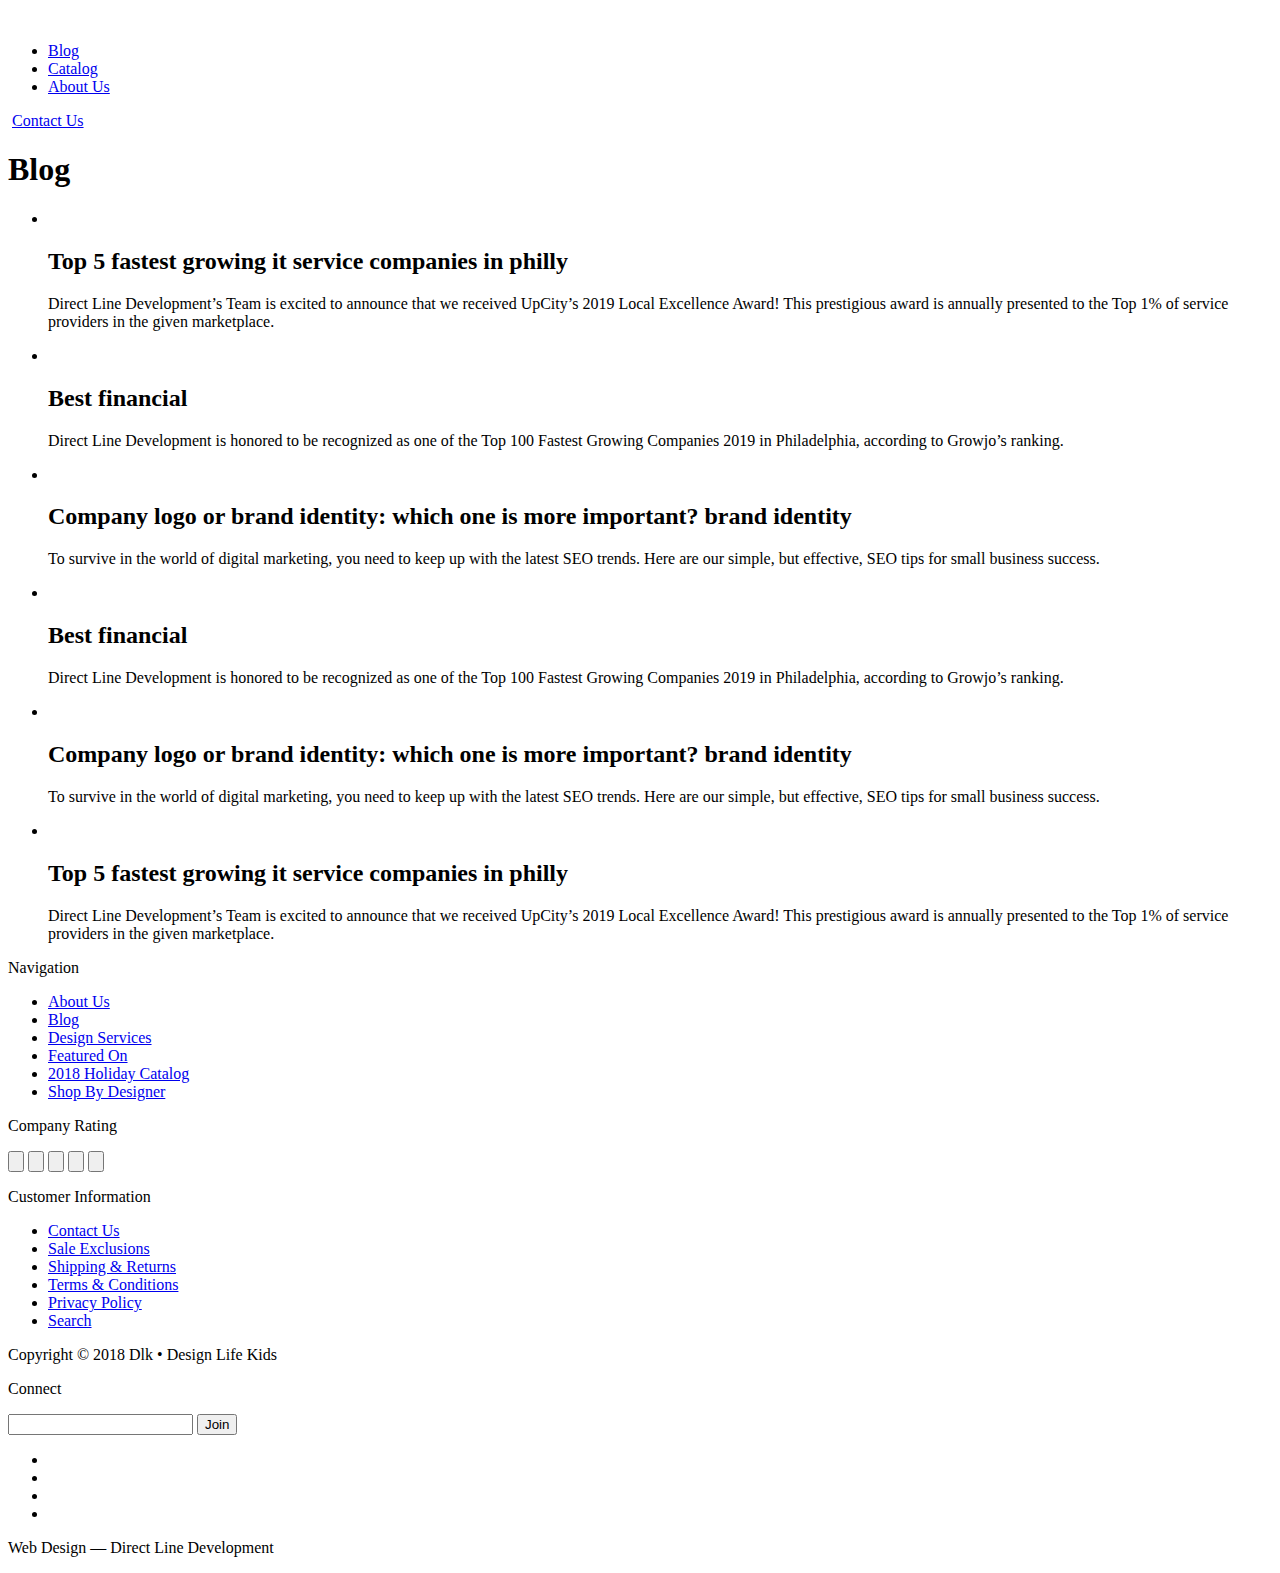
==== blog.html @ 63955d81 "add header" ====
<!DOCTYPE html>
<html lang="en">
<head>
    <meta charset="UTF-8">
    <meta http-equiv="X-UA-Compatible" content="IE=edge">
    <meta name="viewport" content="width=device-width, initial-scale=1.0">
    <title>Document</title>
</head>
<body>
    <header class="header">
        <a href=""><img src="#" alt=""></a>
        <nav>
            <ul>
                <li>
                    <a href="#">Blog</a>
                </li>
                <li>
                    <a href="#">Catalog</a>
                </li>
                <li>
                    <a href="#">About Us</a>
                </li>
            </ul>
        </nav>
        <img src="#" alt="">
        <a href="#">Contact  Us</a>
    </header>
    <section>
        <h1>Blog</h1>
        <nav class="breadcrumbs"></nav>
        <nav>
            <ul>
                <li>
                    <a href="#"><img src="#" alt=""></a>
                </li>
                <time></time>
                <h2>Top 5 fastest growing it service companies in philly</h2>
                <p>Direct Line Development’s Team is excited to announce that we received UpCity’s 2019 Local Excellence Award!
                This prestigious award is annually presented to the Top 1% of service providers in the given marketplace.</p>
                <li>
                    <a href="#"><img src="#" alt=""></a>
                </li>
                <time></time>
                <h2>Best financial</h2>
                <p>Direct Line Development is honored to be recognized as one of the Top 100 Fastest Growing Companies 2019
                in Philadelphia, according to Growjo’s ranking.</p>
                <li>
                    <a href="#"><img src="#" alt=""></a>
                </li>
                <time></time>
                <h2>Company logo or brand identity: which one is more important? brand identity</h2>
                <p>To survive in the world of digital marketing, you need to keep up with the latest SEO trends. Here are our simple,
                but effective, SEO tips for small business success.</p>
                <li>
                    <a href="#"><img src="#" alt=""></a>
                </li>
                <time></time>
                <h2>Best financial</h2>
                <p>Direct Line Development is honored to be recognized as one of the Top 100 Fastest Growing Companies 2019 in Philadelphia,
                according to Growjo’s ranking.</p>
                <li>
                    <a href="#"><img src="#" alt=""></a>
                </li>
                <time></time>
                <h2>Company logo or brand identity: which one is more important? brand identity</h2>
                <p>To survive in the world of digital marketing, you need to keep up with the latest SEO trends. Here are our simple,
                but effective, SEO tips for small business success.</p>
                <li>
                    <a href="#"><img src="#" alt=""></a>
                </li>
                <time></time>
                <h2>Top 5 fastest growing it service companies in philly</h2>
                <p>Direct Line Development’s Team is excited to announce that we received UpCity’s 2019 Local Excellence Award!
                This prestigious award is annually presented to the Top 1% of service providers in the given marketplace.</p>
            </ul>
        </nav>
        <nav class="breadcrumbs"></nav>
    </section>
    <footer>
        <p class="navigation">
            <p>Navigation</p>
            <nav>
                <ul>
                    <li>
                        <a href="#">About Us</a>
                    </li>
                    <li>
                        <a href="#">Blog</a>
                    </li>
                    <li>
                        <a href="#">Design Services</a>
                    </li>
                    <li>
                        <a href="#">Featured On</a>
                    </li>
                    <li>
                        <a href="#">2018 Holiday Catalog</a>
                    </li>
                    <li>
                        <a href="#">Shop By Designer</a>
                    </li>
                </ul>
            </nav>
            <p>Company Rating</p>
            <div class="stars">
                <button><img src="#" alt=""></button>
                <button><img src="#" alt=""></button>
                <button><img src="#" alt=""></button>
                <button><img src="#" alt=""></button>
                <button><img src="#" alt=""></button>
            </div>
        </div>
        <div class="customer_information">
            <p>Customer Information</p>
            <ul>
                <li>
                    <a href="#">Contact Us</a>
                </li>
                <li>
                    <a href="#">Sale Exclusions</a>
                </li>
                <li>
                    <a href="#">Shipping & Returns</a>
                </li>
                <li>
                    <a href="#">Terms & Conditions</a>
                </li>
                <li>
                    <a href="#">Privacy Policy</a>
                </li>
                <li>
                    <a href="#">Search</a>
                </li>
            </ul>
            <p>Copyright © 2018 Dlk • Design Life Kids</p>
        </div>
        <div class="connect">
            <p>Connect</p>
            <input type="text" name="email" class="email_input">
            <button class="email">Join</button>
            <ul class="soc_network">
                <li>
                    <img src="#" alt="">
                </li>
                <li>
                    <img src="#" alt="">
                </li>
                <li>
                    <img src="#" alt="">
                </li>
                <li>
                    <img src="#" alt="">
                </li>
            </ul>
            <p>Web Design — Direct Line Development</p>
        </div>
    </footer>
</body>
</html>
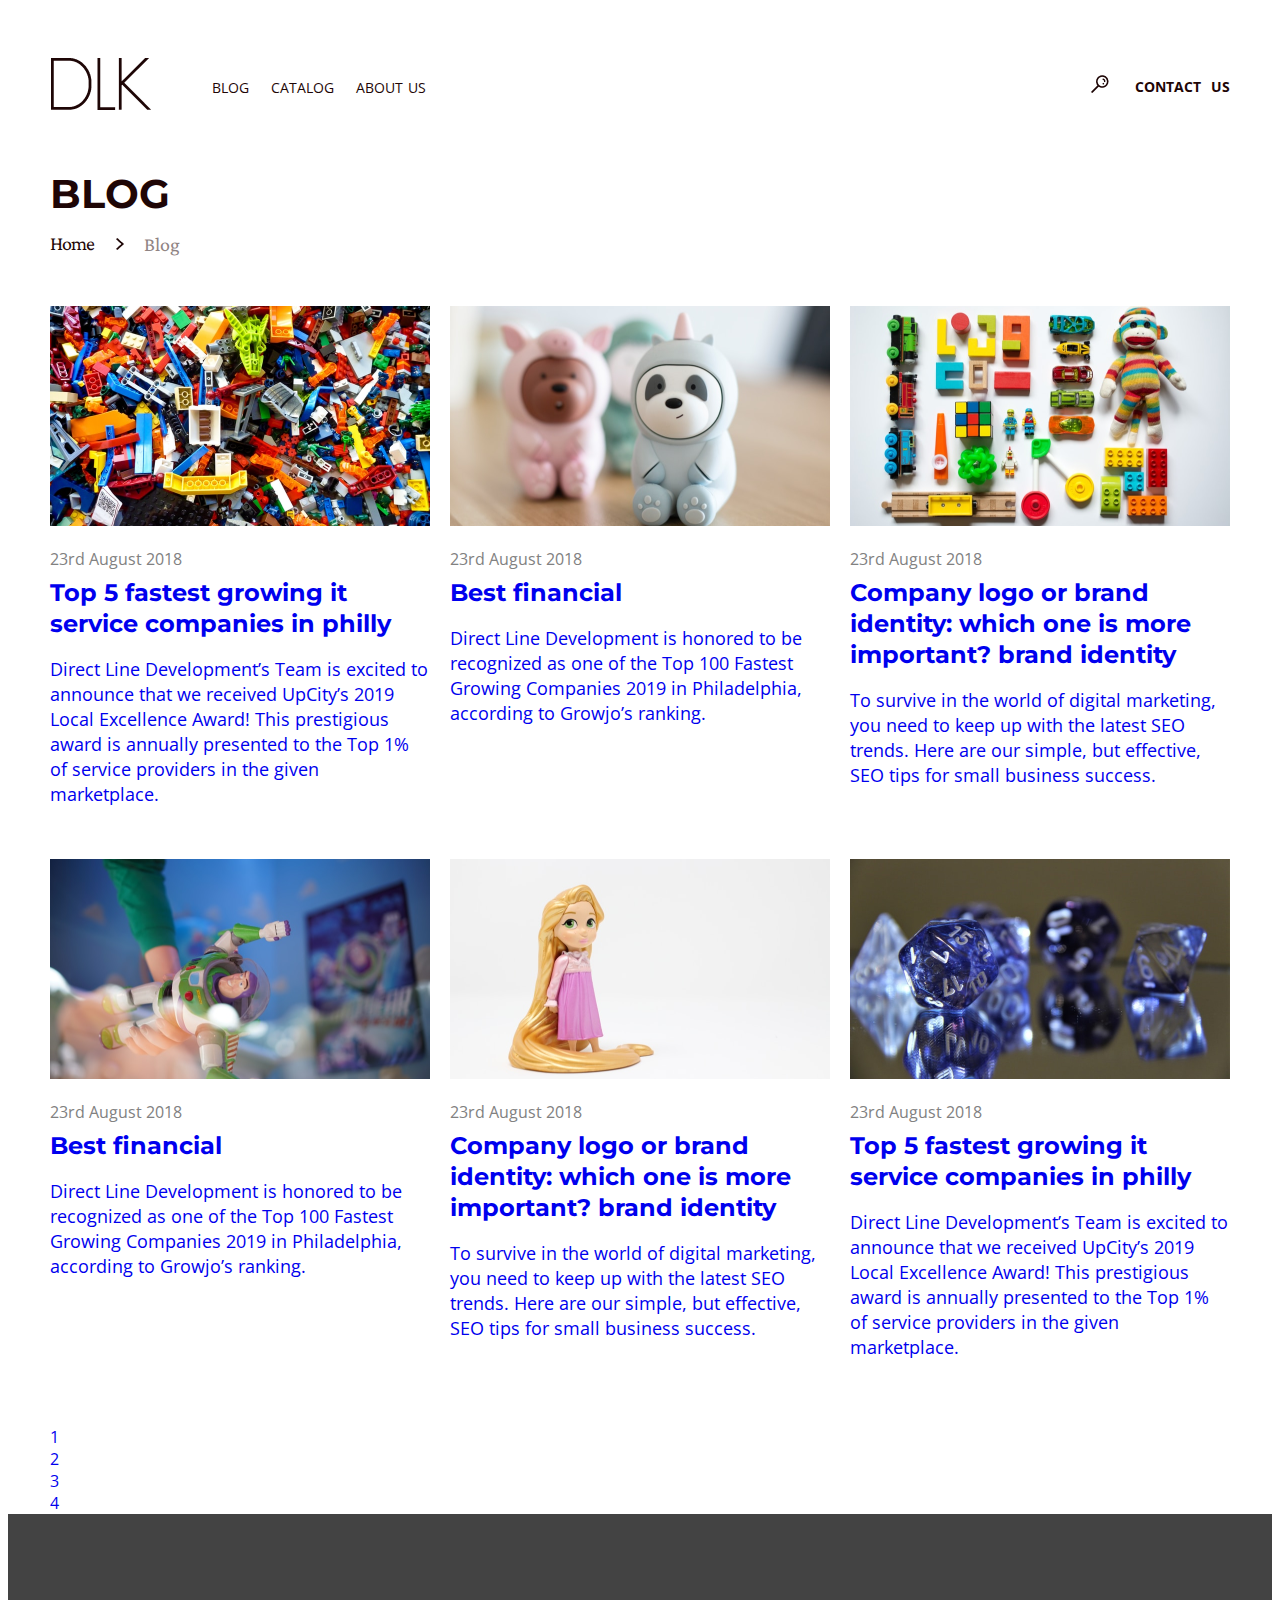
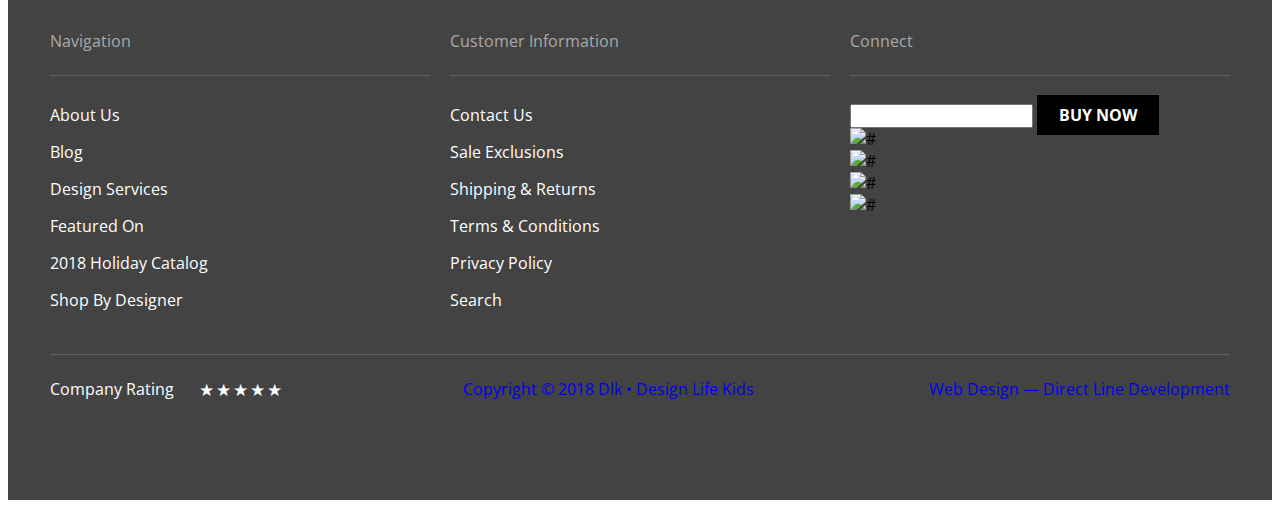
==== commit d32bffc8: "I did everything I could manage" ====
--- a/blog.html
+++ b/blog.html
@@ -4,156 +4,224 @@
     <meta charset="UTF-8">
     <meta http-equiv="X-UA-Compatible" content="IE=edge">
     <meta name="viewport" content="width=device-width, initial-scale=1.0">
-    <title>Document</title>
+    <title>Blog</title>
+    <link rel="preconnect" href="https://fonts.googleapis.com">
+    <link rel="preconnect" href="https://fonts.gstatic.com" crossorigin>
+    <link href="https://fonts.googleapis.com/css2?family=Crimson+Pro:ital,wght@1,400;1,700&family=Montserrat:wght@600;700&family=Open+Sans:wght@400;700&family=Roboto&display=swap" rel="stylesheet">
+    <link rel="stylesheet" href="css/common.css">
+    <link rel="stylesheet" href="css/blog.css">
 </head>
 <body>
-    <header class="header">
-        <a href=""><img src="#" alt=""></a>
+    <header class="header container">
+        <a href="index.html"><img src="images/header/logo.png" alt=""></a>
         <nav>
+            <ul class="header__nav undotted">
+                <li>
+                    <a href="blog.html" class="header__link-1">Blog</a>
+                </li>
+                <li>
+                    <a href="catalog.html" class="header__link-1">Catalog</a>
+                </li>
+                <li>
+                    <a href="#" class="header__link-1">About Us</a>
+                </li>
+            </ul>
+        </nav>
+        <a href="#"><img src="images/header/search.png" alt="#" class="header__look"></a>
+        <a href="contact.html" class="header__link-2">Contact  Us</a>
+    </header>
+    <section class="blogs container">
+        <h1 class="h1">Blog</h1>
+        <ul class="breadcrumbs">
+            <li><a href="index.html">Home</a></li>
+            <li><img src="images/common/breadcrumbs/vector.png" alt=""></li>
+            <li><p>Blog</p></li>
+        </ul>
+        <ul class="blogs__list undotted">
+            <li class="blogs__item">
+                <a href="#">
+                    <img src="images/blog/blog1.png" alt="blog picture" height="220" width="380">
+                    <p class="blogs__date">23rd August 2018</p>
+                    <h2>Top 5 fastest growing it service companies in philly</h2>
+                    <p class="blogs__text">Direct Line Development’s Team is excited to announce that we
+                        received
+                        UpCity’s 2019
+                        Local Excellence Award! This prestigious award is annually presented to the Top 1%
+                        of
+                        service providers in the given marketplace.</p>
+                </a>
+            </li>
+            <li class="blogs__item">
+                <a href="#">
+                    <img src="images/blog/blog2.png" alt="blog picture" height="220" width="380">
+                    <p class="blogs__date">23rd August 2018</p>
+                    <h2>Best financial</h2>
+                    <p class="blogs__text">Direct Line Development is honored to be recognized as one of the Top 100 Fastest
+                        Growing Companies 2019 in Philadelphia, according to Growjo’s ranking.</p>
+                </a>
+            </li>
+            <li class="blogs__item">
+                <a href="#">
+                    <img src="images/blog/blog3.png" alt="blog picture" height="220" width="380">
+                    <p class="blogs__date">23rd August 2018</p>
+                    <h2>Company logo or brand identity: which one is more important? brand identity</h2>
+                    <p class="blogs__text">To survive in the world of digital marketing, you need to keep up
+                        with
+                        the latest SEO
+                        trends. Here are our simple, but effective, SEO tips for small business success.</p>
+                </a>
+            </li>
+            <li class="blogs__item">
+                <a href="#">
+                    <img src="images/blog/blog4.png" alt="blog picture" height="220" width="380">
+                    <p class="blogs__date">23rd August 2018</p>
+                    <h2>Best financial</h2>
+                    <p class="blogs__text">Direct Line Development is honored to be recognized as one of the Top
+                        100 Fastest
+                        Growing
+                        Companies 2019 in Philadelphia, according to Growjo’s ranking.</p>
+                </a>
+            </li>
+            <li class="blogs__item">
+                <a href="#">
+                    <img src="images/blog/blog5.png" alt="blog picture" height="220" width="380">
+                    <p class="blogs__date">23rd August 2018</p>
+                    <h2>Company logo or brand identity: which one is more important? brand identity</h2>
+                    <p class="blogs__text">To survive in the world of digital marketing, you need to keep up
+                        with
+                        the latest SEO
+                        trends. Here are our simple, but effective, SEO tips for small business success.</p>
+                </a>
+            </li>
+            <li class="blogs__item">
+                <a href="#">
+                    <img src="images/blog/blog6.png" alt="blog picture" height="220" width="380">
+                    <p class="blogs__date">23rd August 2018</p>
+                    <h2>Top 5 fastest growing it service companies in philly</h2>
+                    <p class="blogs__text">Direct Line Development’s Team is excited to announce that we
+                        received
+                        UpCity’s 2019
+                        Local Excellence Award! This prestigious award is annually presented to the Top 1%
+                        of
+                        service providers in the given marketplace.</p>
+                </a>
+            </li>
+        </ul>
+        <div class="pagination">
+            <a href="#" class="pagination__back"></a>
+            <ul class="pagination__numbers undotted">
+                <li class="pagination__num pagination__num_active">
+                    <a href="#">1</a>
+                </li>
+                <li class="pagination__num">
+                    <a href="#">2</a>
+                </li>
+                <li class="pagination__num">
+                    <a href="#">3</a>
+                </li>
+                <li class="pagination__num">
+                    <a href="#">4</a>
+                </li>
+            </ul>
+            <a href="#" class="pagination__forward"></a>
+        </div>
+    </section>
+
+<footer class="footer">
+    <div class="footer__basic container">
+        <div class="footer_basic1 undotted">
+            <p class="footer-title">Navigation</p>
+            <hr class="line1">
             <ul>
                 <li>
+                    <a href="#">About Us</a>
+                </li>
+                <li>
                     <a href="#">Blog</a>
                 </li>
-                <li>
-                    <a href="#">Catalog</a>
-                </li>
-                <li>
-                    <a href="#">About Us</a>
-                </li>
-            </ul>
-        </nav>
-        <img src="#" alt="">
-        <a href="#">Contact  Us</a>
-    </header>
-    <section>
-        <h1>Blog</h1>
-        <nav class="breadcrumbs"></nav>
-        <nav>
+                <li> 
+                    <a href="#">Design Services</a>
+                </li>
+                <li> 
+                    <a href="#">Featured On</a>
+                </li>
+                <li> 
+                    <a href="#">2018 Holiday Catalog</a>
+                </li>
+                <li> 
+                    <a href="#">Shop By Designer</a>
+                </li>
+            </ul>
+        </div>
+        <div class="footer_basic2">  
+            <p class="footer-title">Customer Information</p>
+            <hr class="line1">
             <ul>
-                <li>
-                    <a href="#"><img src="#" alt=""></a>
-                </li>
-                <time></time>
-                <h2>Top 5 fastest growing it service companies in philly</h2>
-                <p>Direct Line Development’s Team is excited to announce that we received UpCity’s 2019 Local Excellence Award!
-                This prestigious award is annually presented to the Top 1% of service providers in the given marketplace.</p>
-                <li>
-                    <a href="#"><img src="#" alt=""></a>
-                </li>
-                <time></time>
-                <h2>Best financial</h2>
-                <p>Direct Line Development is honored to be recognized as one of the Top 100 Fastest Growing Companies 2019
-                in Philadelphia, according to Growjo’s ranking.</p>
-                <li>
-                    <a href="#"><img src="#" alt=""></a>
-                </li>
-                <time></time>
-                <h2>Company logo or brand identity: which one is more important? brand identity</h2>
-                <p>To survive in the world of digital marketing, you need to keep up with the latest SEO trends. Here are our simple,
-                but effective, SEO tips for small business success.</p>
-                <li>
-                    <a href="#"><img src="#" alt=""></a>
-                </li>
-                <time></time>
-                <h2>Best financial</h2>
-                <p>Direct Line Development is honored to be recognized as one of the Top 100 Fastest Growing Companies 2019 in Philadelphia,
-                according to Growjo’s ranking.</p>
-                <li>
-                    <a href="#"><img src="#" alt=""></a>
-                </li>
-                <time></time>
-                <h2>Company logo or brand identity: which one is more important? brand identity</h2>
-                <p>To survive in the world of digital marketing, you need to keep up with the latest SEO trends. Here are our simple,
-                but effective, SEO tips for small business success.</p>
-                <li>
-                    <a href="#"><img src="#" alt=""></a>
-                </li>
-                <time></time>
-                <h2>Top 5 fastest growing it service companies in philly</h2>
-                <p>Direct Line Development’s Team is excited to announce that we received UpCity’s 2019 Local Excellence Award!
-                This prestigious award is annually presented to the Top 1% of service providers in the given marketplace.</p>
-            </ul>
-        </nav>
-        <nav class="breadcrumbs"></nav>
-    </section>
-    <footer>
-        <p class="navigation">
-            <p>Navigation</p>
-            <nav>
-                <ul>
-                    <li>
-                        <a href="#">About Us</a>
-                    </li>
-                    <li>
-                        <a href="#">Blog</a>
-                    </li>
-                    <li>
-                        <a href="#">Design Services</a>
-                    </li>
-                    <li>
-                        <a href="#">Featured On</a>
-                    </li>
-                    <li>
-                        <a href="#">2018 Holiday Catalog</a>
-                    </li>
-                    <li>
-                        <a href="#">Shop By Designer</a>
-                    </li>
-                </ul>
-            </nav>
-            <p>Company Rating</p>
-            <div class="stars">
-                <button><img src="#" alt=""></button>
-                <button><img src="#" alt=""></button>
-                <button><img src="#" alt=""></button>
-                <button><img src="#" alt=""></button>
-                <button><img src="#" alt=""></button>
+                <li> 
+                    <a href="#">Contact Us</a>
+                </li>
+                <li> 
+                    <a href="#">Sale Exclusions</a>
+                </li>
+                <li> 
+                    <a href="#">Shipping & Returns</a>
+                </li>
+                <li> 
+                    <a href="#">Terms & Conditions</a>
+                </li>
+                <li> 
+                    <a href="#">Privacy Policy</a>
+                </li>
+                <li> 
+                    <a href="#">Search</a>
+                </li>
+            </ul>
+        </div>
+        <div class="footer_basic3">             
+            <p class="footer-title">Connect</p>
+            <hr class="line1">
+            <input type="email" name="#" id="#">
+            <a href="#" class="button">buy now</a>
+            <ul>
+                <li>
+                    <img src="#" alt="#">
+                </li>
+                <li>
+                    <img src="#" alt="#">
+                </li>
+                <li>
+                    <img src="#" alt="#">
+                </li>
+                <li>
+                    <img src="#" alt="#">
+                </li>
+            </ul>
+        </div>
+    </div>
+    <hr class="line2">
+    <div class="footer__end container">
+        <div class="footer_rating">
+            <span class="text-rating">Company Rating</span>
+            <div class="rating">
+                <input id="star-5" type="radio" class="rating__input" name="rating" value="5">
+                <label for="star-5" class="rating__label" title="Rating five"></label>
+                <input type="radio" id="star-4" name="rating" value="4">
+                <label for="star-4" title="Rating four"></label>
+                <input type="radio" id="star-3" name="rating" value="3">
+                <label for="star-3" title="Rating three"></label>
+                <input type="radio" id="star-2" name="rating" value="2">
+                <label for="star-2" title="Rating two"></label>
+                <input type="radio" id="star-1" name="rating" value="1">
+                <label for="star-1" title="Rating one"></label>
             </div>
-        </div>
-        <div class="customer_information">
-            <p>Customer Information</p>
-            <ul>
-                <li>
-                    <a href="#">Contact Us</a>
-                </li>
-                <li>
-                    <a href="#">Sale Exclusions</a>
-                </li>
-                <li>
-                    <a href="#">Shipping & Returns</a>
-                </li>
-                <li>
-                    <a href="#">Terms & Conditions</a>
-                </li>
-                <li>
-                    <a href="#">Privacy Policy</a>
-                </li>
-                <li>
-                    <a href="#">Search</a>
-                </li>
-            </ul>
-            <p>Copyright © 2018 Dlk • Design Life Kids</p>
-        </div>
-        <div class="connect">
-            <p>Connect</p>
-            <input type="text" name="email" class="email_input">
-            <button class="email">Join</button>
-            <ul class="soc_network">
-                <li>
-                    <img src="#" alt="">
-                </li>
-                <li>
-                    <img src="#" alt="">
-                </li>
-                <li>
-                    <img src="#" alt="">
-                </li>
-                <li>
-                    <img src="#" alt="">
-                </li>
-            </ul>
-            <p>Web Design — Direct Line Development</p>
-        </div>
-    </footer>
+        </div> 
+        <div>
+            <a class="a_footer" href="#">Copyright © 2018 Dlk • Design Life Kids</a>
+        </div>
+        <div class="a_footer">
+            <a class="a_footer" href="#">Web Design — Direct Line Development</a>
+        </div>
+    </div>
+</footer>
 </body>
 </html>--- a/css/common.css
+++ b/css/common.css
@@ -0,0 +1,561 @@
+* {
+    font-family: 'Open Sans', sans-serif;
+}
+
+
+.container {
+    max-width: 1180px;
+    width: 100%;
+    margin: 0 auto;
+}
+
+
+a {
+    text-decoration: none;
+
+}
+
+
+ul {
+    list-style-type: none;
+    padding: 0;
+    margin: 0;
+}
+
+
+.undotted {
+    list-style-type: none;
+    padding: 0;
+    margin: 0;
+}
+
+
+
+
+.button {
+    font-family: 'Open Sans', sans-serif;
+    font-weight: bold;
+    font-size: 16px;
+    line-height: 22px;
+    text-transform: uppercase;
+    color: #FFFFFF;
+    background: #000000;
+    padding: 9px 22px;
+    max-width: 160px;
+    text-align: center;
+    text-decoration: none;
+    border: none;
+    cursor: pointer;
+    white-space: nowrap;
+}
+
+.button:hover {
+    background: #C29974;
+}
+
+.button:active {
+    background: #CFAF91;
+}
+
+.button:disabled {
+    background: #C7C1C1;
+}
+
+
+
+
+
+.header {
+    display: flex;
+    align-items: center;
+    padding: 50px 0 0;
+}
+
+.header nav {
+    margin: 0 auto 0 60px;
+}
+
+.header__nav {
+    display: flex;
+}
+
+.header__link-1, 
+.header__link-2 {
+    font-size: 14px;
+    line-height: 19px;
+    color: #1E0606;
+    text-transform: uppercase;
+}
+
+.header__link-1 {
+    margin-right: 22px;
+    word-spacing: 1px;
+}
+
+.header__link-2 {
+    margin-left: 26px;
+    font-weight: bold;
+    word-spacing: 6px;
+}
+
+
+
+
+
+.footer {
+    background: #434343;
+}
+
+.footer__basic {
+    display: flex;
+    justify-content: space-between;
+    padding-top: 100px;
+}
+.footer-title {
+    font-family: 'Open Sans', sans-serif;
+    color: #AAAAAA;
+    margin-bottom: 23px;
+}
+
+.line1 {
+    border: none;
+    background: #626262;
+    height: 1px;
+    width: 380px;
+    margin-bottom: 28px;
+}
+
+.footer_basic1 li {
+    margin-bottom: 15px;
+}
+
+.footer_basic1 a {
+    font-family: 'Open Sans', sans-serif;
+    color: #FFFFFF;
+}
+
+.line2 {
+    border: none;
+    background: #626262;
+    height: 1px;
+    width: 380px;
+    margin-bottom: 28px;
+}
+
+.footer_basic2 li {
+    margin-bottom: 15px;
+}
+
+.footer_basic2 a {
+    font-family: 'Open Sans', sans-serif;
+    color: #FFFFFF;
+}
+
+.line2 {
+    border: none;
+    background: #626262;
+    height: 1px;
+    width: 1180px;
+    margin-top: 28px;
+    margin-bottom: 23px;
+}
+
+.footer__end {
+    display: flex;
+    justify-content: space-between;
+    padding-bottom: 100px;
+}
+
+.footer_rating {
+    display: flex;
+    justify-content: flex-end;
+}
+
+.text-rating {
+    font-family: 'Open Sans', sans-serif;
+    font-size: 16px;
+    line-height: 22px;
+    color: #FFFFFF;
+    margin-right: 25px;
+}
+
+
+.rating {
+    margin-right: 3px;
+}
+
+.rating:not(:checked) > input {
+	display: none;
+}
+.rating:not(:checked) > label {
+	float: right;
+    font-size: 17px;
+    height: 16px;
+    width: 17px;
+	color: #FFFFFF;
+}
+.rating:not(:checked) > label:before {
+	content: '★';
+}
+.rating > input:checked ~ label {
+	color: #836E5B;
+}
+.rating:not(:checked) > label:hover,
+.rating:not(:checked) > label:hover ~ label {
+	color: #836E5B;
+}
+.rating input:checked + label:hover,
+.rating input:checked + label:hover + label,
+.footer_rating label:hover + input:checked + label {
+	color: #836E5B;
+}
+.rating > label:active {
+	position: relative;
+}
+
+
+
+
+
+
+
+/* .pagination{
+	margin: 0 0 55px 0;
+	-webkit-display: flex;
+	-moz-display: flex;
+	-ms-display:flex;
+	display: flex;
+}
+
+.pagination__numbers{
+	-webkit-display: flex;
+	-moz-display: flex;
+	-ms-display:flex;
+	display: flex;
+	align-items: center;
+	justify-content: center;
+}
+
+.pagination__back{
+	background-image: url(../img/back.svg);
+	margin: 0 auto 0 0;
+	width: 18px;
+	height: 32px;
+}
+
+.pagination__forward{
+	background-image: url(../img/forward.svg);
+	margin: 0 0 0 auto;
+	width: 18px;
+	height: 32px;
+}
+
+.pagination__back:hover{
+	background-image: url(../img/back_h.svg);
+}
+
+.pagination__forward:hover{
+	background-image: url(../img/forward_h.svg);
+}
+
+.pagination__back:active{
+	background-image: url(../img/back_a.svg);
+}
+
+.pagination__forward:active{
+	background-image: url(../img/forward_a.svg);
+}
+
+.pagination__num{
+	margin: 0 66px 0 0;
+}
+
+.pagination__num a{
+	font-family: "Montserrat", "Arial", sans-serif;
+	font-weight: bold;
+	font-size: 16px;
+	line-height: 20px;
+	text-transform: uppercase;
+}
+
+.pagination__num_active a{
+	color: #C29974;
+}
+
+.pagination__num a:hover{
+	color: #AAAAAA;;
+}
+
+.pagination__num:last-child{
+	margin: 0;
+} */
+
+
+input[type=checkbox],
+input[type=radio] {
+	display: none;
+}
+
+.checkbox-label:hover,
+.radio-label:hover {
+	text-decoration: underline;
+}
+
+.checkbox-label,
+.radio-label {
+	display: flex;
+	align-items: center;
+	position: relative;
+}
+
+.radio-label::before {
+	content: "";
+	width: 15px;
+	height: 15px;
+	display: block;
+	border: 2px solid #C29974;
+	border-radius: 50%;
+	margin: 0 15px 0 0;
+}
+
+.radio-label::after {
+	content: "";
+	position: absolute;
+	width: 11px;
+	height: 11px;
+	background: #C29974;
+	border-radius: 50%;
+	top: 6px;
+	left: 4px;
+	opacity: 0;
+}
+
+.checkbox-label::before {
+	content: "";
+    display: block;
+	width: 16px;
+	height: 15px;
+	border: 2px solid #C29974;
+	border-radius: 3px;
+	margin: 0 15px 0 0;
+}
+
+.checkbox-label::after {
+    content: "";
+    background: url(../images/common/contact/mark.svg);
+    width: 15px;
+	height: 15px;
+	position: absolute;
+	top: 1px;
+	left: 3px;
+    opacity: 0;
+}
+
+.checkbox-input:checked + .checkbox-label::after,
+.radio-input:checked + .radio-label::after {
+	opacity: 1;
+}
+
+.checkbox-input:disabled + .checkbox-label,
+.radio-input:disabled + .radio-label {
+	color: #908484;
+}
+
+.checkbox-input:disabled + .checkbox-label::before,
+.radio-input:disabled + .radio-label::before {
+	border: 2px solid #E1CDBA;
+}
+
+.checkbox-input:disabled + .checkbox-label:hover,
+.radio-input:disabled + .radio-label:hover {
+	text-decoration: none;
+}
+
+
+.form {
+	width: 600px;
+	padding: 42px 40px;
+	background: #E5EAF8;
+}
+
+.form__item {
+	display: flex;
+	flex-direction: column;
+	width: 100%;
+	margin: 0 0 20px 0;
+}
+
+.form__item label {
+	font-size: 14px;
+	line-height: 19px;
+	margin: 0 0 3px 0;
+}
+
+.form__item input {
+	background: #FFFFFF;
+	border: 1px solid #CCCCCC;
+	padding: 12px 20px;
+	font-size: 18px;
+	line-height: 25px;
+	outline: none;
+}
+
+.form__item input::placeholder {
+	font-size: 18px;
+	line-height: 25px;
+	font-size: 18px;
+	color: #1E0606;
+}
+
+.form__item textarea {
+	resize: none;
+	border: 1px solid #CCCCCC;
+	height: 126px;
+	padding: 12px 20px;
+	font-size: 18px;
+	line-height: 25px;
+	outline: none;
+}
+
+.form__item input:hover,
+.form__item input:focus,
+.form__item textarea:hover,
+.form__item textarea:focus {
+	border: 1px solid #C29974;
+}
+
+.form__item input:disabled,
+.form__item textarea:disabled {
+	border: 1px solid #EBEBEB;
+	background: #FFFFFF;
+}
+
+.form__info {
+	display: flex;
+}
+
+.form__phone {
+	margin: 0 20px 0 0;
+}
+
+.form__checkbox {
+	display: flex;
+	align-items: center;
+	margin: 0 0 17px 0;
+}
+
+.form__checkbox label {
+	font-size: 14px;
+	line-height: 19px;
+	color: #1E0606;
+}
+
+.form__checkbox label:hover {
+    text-decoration: none;
+}
+
+
+.breadcrumbs {
+    display: flex;
+    align-items: center;
+    margin-bottom: 42px;
+}
+
+.breadcrumbs a {
+    font-family: 'Crimson Pro', serif;
+    font-size: 20px;
+    line-height: 0;
+    color: #1E0606;
+    margin-right: 22px;
+    letter-spacing: -1px;
+}
+
+.breadcrumbs img {
+    margin-right: 20px;
+}
+
+.breadcrumbs p {
+    font-family: 'Crimson Pro', serif;
+    font-size: 20px;
+    line-height: 0;
+    color: #8F8383;
+    word-spacing: -1px;
+}
+
+
+.categories__item1 {
+    background: url('../images/common/category/catrgory1.png') center no-repeat #DBE4DB;
+}
+
+.categories__item2 {
+    background: url('../images/common/category/catrgory2.png') center no-repeat #EADDD3;
+}
+
+.categories__item3 {
+    background: url('../images/common/category/catrgory3.png') center no-repeat #F8F2DA;
+}
+
+.categories__item4 {
+    background: url('../images/common/category/catrgory4.png') center no-repeat #D5D4E1;
+}
+.categories__item5 {
+    background: url('../images/common/category/catrgory5.png') center no-repeat #F3D0DB;
+}
+
+.categories__item6 {
+    background: url('../images/common/category/catrgory6.png') center no-repeat #E5EAF8;
+}
+
+.categories__ul1 {
+    display: flex;
+    justify-content: flex-start;
+    margin-bottom: 23px;
+}
+
+.categories__ul2 {
+    display: flex;
+    justify-content: flex-end;
+    margin: 0 100px 55px;
+}
+
+.categories__ul li,
+.categories__ul1 li,
+.categories__ul2 li {
+    font-family: 'Montserrat', sans-serif;
+    height: 270px;
+    width: 280px;
+    display: flex;
+    justify-content: center;
+    align-items: center;
+}
+
+.categories__ul a,
+.categories__ul1 a,
+.categories__ul2 a {
+    padding: 25%;
+    font-weight: bold;
+    font-size: 26px;
+    line-height: 32px;
+    text-align: center;
+    text-transform: uppercase;
+    color: #FFFFFF;
+    letter-spacing: 3px;
+}
+
+.categories__line:hover,
+.categories__line:active {
+    text-decoration: underline;
+}
+
+
+.h1 {
+    font-family: 'Montserrat', sans-serif;
+    font-weight: 700;
+    font-size: 40px;
+    line-height: 49px;
+    text-transform: uppercase;
+    color: #1E0606;
+    padding: 27px 0 0 0;
+    margin-bottom: 6px;
+    word-spacing: 10px;
+}--- a/css/blog.css
+++ b/css/blog.css
@@ -0,0 +1,42 @@
+.blogs__list{
+	-webkit-display: flex;
+	-moz-display: flex;
+	-ms-display:flex;
+	display: flex;
+	flex-wrap: wrap;
+	justify-content: space-between;
+	margin: 0 0 14px 0;
+}
+
+.blogs__item{
+	max-width: 380px;
+	margin: 0 0 34px 0;
+}
+
+.blogs__item h2:hover{
+	text-decoration: underline;
+}
+
+.blogs__item img{
+	margin: 0 0 17px 0;
+}
+
+.blogs__date{
+	margin: 0 0 7px 0;
+	font-size: 16px;
+	line-height: 22px;
+	color: #818181;
+}
+
+.blogs__item h2{
+	margin: 0 0 15px 0;
+	font-family: "Montserrat", "Arial", sans-serif;
+	font-weight: bold;
+	font-size: 24px;
+	line-height: 31px;
+}
+
+.blogs__text{
+	font-size: 18px;
+	line-height: 25px;
+}